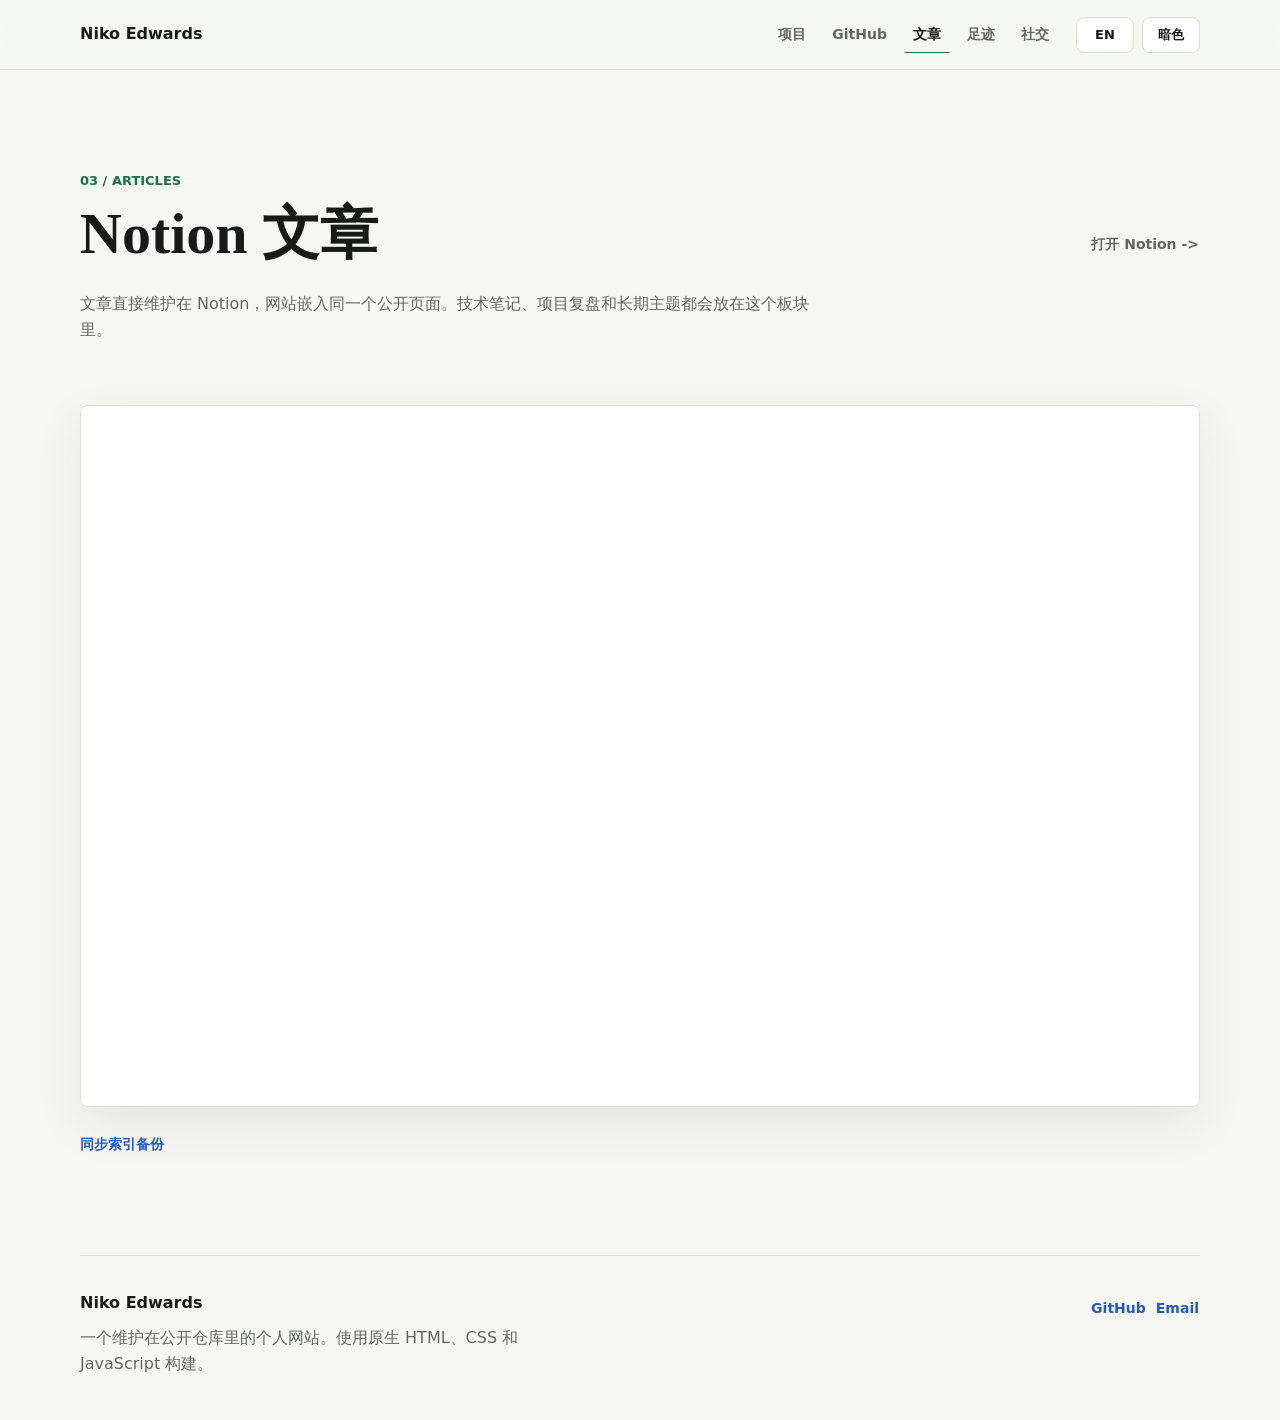
==== articles.html @ 14e61276 "Split site into routed pages" ====
<!doctype html>
<html lang="zh-CN">
  <head>
    <meta charset="utf-8" />
    <meta name="viewport" content="width=device-width, initial-scale=1" />
    <title>Articles - Niko Edwards</title>
    <meta
      name="description"
      content="Niko Edwards personal website for Vibe Coding projects, GitHub repositories, Notion articles, and places visited."
    />
    <meta property="og:title" content="Articles - Niko Edwards" />
    <meta property="og:description" content="Notion article embed by Niko Edwards." />
    <meta property="og:type" content="website" />
    <link rel="stylesheet" href="styles.css" />
    <script defer src="script.js"></script>
  </head>
  <body data-page="articles">
    <header class="site-header" aria-label="Primary">
      <div class="site-header-inner">
        <a class="brand" href="index.html">Niko Edwards</a>
        <div class="header-cluster">
          <nav class="nav-links" aria-label="Site navigation">
            <a href="projects.html" data-nav="projects" data-i18n="nav.projects">Projects</a>
            <a href="github.html" data-nav="github" data-i18n="nav.github">GitHub</a>
            <a href="articles.html" data-nav="articles" data-i18n="nav.articles">Articles</a>
            <a href="places.html" data-nav="places" data-i18n="nav.places">Places</a>
            <a href="#elsewhere" data-i18n="nav.elsewhere">Elsewhere</a>
          </nav>
          <div class="display-controls" aria-label="Display controls">
            <button id="language-toggle" class="control-button" type="button" aria-label="Switch language">
              EN
            </button>
            <button id="theme-toggle" class="control-button" type="button" aria-label="Switch theme">
              Dark
            </button>
          </div>
        </div>
      </div>
    </header>

    <main class="page-main">
      <section class="page-hero" aria-labelledby="articles-title">
        <div class="section-index" data-i18n="articles.index">03 / ARTICLES</div>
        <div class="section-head">
          <h1 id="articles-title" data-i18n="articles.title">Notion journal</h1>
          <a id="notion-link" class="text-link" href="#" target="_blank" rel="noreferrer" data-i18n="articles.open">
            Open Notion ->
          </a>
        </div>
        <p class="section-copy" data-i18n="articles.copy">
          Articles are maintained directly in Notion, and this site embeds the same public page.
        </p>
      </section>

      <section class="section" aria-label="Notion article embed">
        <div class="notion-embed-shell">
          <iframe
            id="notion-frame"
            class="notion-frame"
            title="Niko Edwards Notion articles"
            loading="lazy"
            allowfullscreen
          ></iframe>
        </div>

        <details class="article-fallback">
          <summary data-i18n="articles.fallbackTitle">Synced article index</summary>
          <div id="article-grid" class="article-grid">
            <article class="article-card loading-card" data-i18n="articles.loading">Loading articles...</article>
          </div>
        </details>
      </section>
    </main>

    <footer id="elsewhere" class="site-footer">
      <div>
        <strong>Niko Edwards</strong>
        <p data-i18n="footer.copy">
          Personal website maintained in public. Built with plain HTML, CSS, and JavaScript.
        </p>
      </div>
      <nav id="social-links" class="footer-links" aria-label="Social links"></nav>
    </footer>
  </body>
</html>
---- styles.css ----
:root {
  color-scheme: light;
  --paper: #f6f7f3;
  --paper-rgb: 246, 247, 243;
  --ink: #181a17;
  --muted: #62685f;
  --line: #d9ded3;
  --panel: #ffffff;
  --panel-soft: #eef2ea;
  --green: #1f6f4a;
  --blue: #2459c9;
  --amber: #a85a16;
  --map-water: #edf3f5;
  --map-land: #cfd8cc;
  --map-grid: #dce4e5;
  --shadow: 0 18px 50px rgba(32, 43, 30, 0.08);
}

[data-theme="dark"] {
  color-scheme: dark;
  --paper: #111511;
  --paper-rgb: 17, 21, 17;
  --ink: #f3f1e9;
  --muted: #a5ad9f;
  --line: #30382f;
  --panel: #191f19;
  --panel-soft: #202820;
  --green: #70c798;
  --blue: #8cacff;
  --amber: #e1a45a;
  --map-water: #151d20;
  --map-land: #2d3a2d;
  --map-grid: #263236;
  --shadow: 0 18px 50px rgba(0, 0, 0, 0.28);
}

* {
  box-sizing: border-box;
}

html {
  scroll-behavior: smooth;
}

body {
  margin: 0;
  background:
    linear-gradient(180deg, rgba(var(--paper-rgb), 0.72), rgba(var(--paper-rgb), 0) 340px),
    var(--paper);
  color: var(--ink);
  font-family:
    Inter, ui-sans-serif, system-ui, -apple-system, BlinkMacSystemFont, "Segoe UI", sans-serif;
  font-size: 16px;
  line-height: 1.65;
  letter-spacing: 0;
}

a,
button {
  color: inherit;
  font: inherit;
}

a {
  text-decoration: none;
}

button {
  cursor: pointer;
}

img {
  display: block;
  max-width: 100%;
}

.site-header {
  position: sticky;
  top: 0;
  z-index: 10;
  width: 100%;
  background: rgba(var(--paper-rgb), 0.9);
  border-bottom: 1px solid rgba(98, 104, 95, 0.2);
  backdrop-filter: blur(16px);
}

.site-header-inner {
  width: min(1120px, calc(100% - 40px));
  display: flex;
  align-items: center;
  justify-content: space-between;
  gap: 24px;
  margin: 0 auto;
  padding: 16px 0;
}

.brand {
  font-weight: 800;
  white-space: nowrap;
}

.header-cluster {
  display: flex;
  align-items: center;
  justify-content: flex-end;
  gap: 18px;
}

.nav-links,
.footer-links,
.display-controls {
  display: flex;
  flex-wrap: wrap;
  gap: 8px;
  justify-content: flex-end;
}

.nav-links a,
.footer-links a,
.text-link {
  min-height: 36px;
  display: inline-flex;
  align-items: center;
  border: 1px solid transparent;
  color: var(--muted);
  font-size: 14px;
  font-weight: 700;
}

.nav-links a {
  padding: 6px 8px;
}

.nav-links a:hover,
.nav-links a[aria-current="page"],
.footer-links a:hover,
.text-link:hover {
  color: var(--ink);
  border-bottom-color: var(--green);
}

.control-button {
  min-width: 58px;
  min-height: 36px;
  padding: 6px 10px;
  border: 1px solid var(--line);
  border-radius: 8px;
  background: var(--panel);
  color: var(--ink);
  font-size: 13px;
  font-weight: 800;
}

.control-button:hover {
  border-color: var(--green);
}

main {
  width: min(1120px, calc(100% - 40px));
  margin: 0 auto;
}

.page-main {
  padding-top: 64px;
}

.hero {
  min-height: calc(100vh - 68px);
  display: flex;
  flex-direction: column;
  justify-content: center;
  padding: 56px 0 48px;
}

.hero-kicker,
.section-index {
  color: var(--green);
  font-size: 13px;
  font-weight: 800;
  text-transform: uppercase;
}

h1,
h2,
h3,
p {
  margin-top: 0;
}

h1 {
  max-width: 880px;
  margin-bottom: 18px;
  font-family: Georgia, "Times New Roman", serif;
  font-size: 76px;
  line-height: 0.96;
  font-weight: 700;
  letter-spacing: 0;
}

.hero-copy {
  max-width: 720px;
  margin-bottom: 34px;
  color: color-mix(in srgb, var(--ink) 78%, var(--muted));
  font-family: Georgia, "Times New Roman", serif;
  font-size: 25px;
  line-height: 1.45;
}

.hero-meta,
.repo-summary {
  display: grid;
  grid-template-columns: repeat(4, minmax(0, 1fr));
  border-top: 1px solid var(--line);
  border-bottom: 1px solid var(--line);
}

.hero-meta div,
.repo-summary div {
  min-height: 92px;
  padding: 18px 18px 16px 0;
  border-right: 1px solid var(--line);
}

.hero-meta div:last-child,
.repo-summary div:last-child {
  border-right: 0;
}

.hero-meta span,
.repo-summary span {
  display: block;
  color: var(--muted);
  font-size: 12px;
  font-weight: 800;
  text-transform: uppercase;
}

.hero-meta strong,
.repo-summary strong {
  display: block;
  margin-top: 8px;
  color: var(--ink);
  font-size: 20px;
  line-height: 1.2;
}

.profile-strip {
  display: flex;
  align-items: center;
  gap: 16px;
  margin-top: 28px;
}

.avatar {
  width: 72px;
  height: 72px;
  border-radius: 50%;
  border: 1px solid var(--line);
  background: var(--panel);
}

.profile-copy {
  display: grid;
  gap: 2px;
  color: var(--muted);
  font-size: 15px;
}

.profile-copy a {
  color: var(--blue);
  font-weight: 800;
}

.ticker {
  position: relative;
  left: 50%;
  width: 100vw;
  margin: 0 0 86px -50vw;
  overflow: hidden;
  border-top: 1px solid var(--line);
  border-bottom: 1px solid var(--line);
  background: var(--panel-soft);
  color: color-mix(in srgb, var(--ink) 76%, var(--green));
  font-size: 13px;
  font-weight: 900;
  white-space: nowrap;
}

.ticker div {
  width: max-content;
  padding: 11px 0;
  animation: ticker 34s linear infinite;
}

@keyframes ticker {
  from {
    transform: translateX(0);
  }

  to {
    transform: translateX(-50%);
  }
}

.section {
  padding: 0 0 92px;
}

.page-hero {
  padding: 36px 0 34px;
}

.page-hero h1 {
  max-width: 760px;
  margin-bottom: 0;
  font-size: 58px;
  line-height: 1.02;
}

.section-head {
  display: flex;
  align-items: flex-end;
  justify-content: space-between;
  gap: 24px;
  margin: 12px 0 28px;
}

h2 {
  max-width: 680px;
  margin-bottom: 0;
  font-family: Georgia, "Times New Roman", serif;
  font-size: 39px;
  line-height: 1.1;
  font-weight: 700;
  letter-spacing: 0;
}

.section-copy {
  max-width: 760px;
  margin-bottom: 28px;
  color: var(--muted);
}

.route-grid {
  display: grid;
  grid-template-columns: repeat(4, minmax(0, 1fr));
  gap: 14px;
}

.route-card {
  min-height: 170px;
  display: flex;
  flex-direction: column;
  justify-content: space-between;
  padding: 20px;
  border: 1px solid var(--line);
  border-radius: 8px;
  background: var(--panel);
  box-shadow: var(--shadow);
}

.route-card span {
  color: var(--green);
  font-size: 12px;
  font-weight: 900;
  text-transform: uppercase;
}

.route-card strong {
  color: var(--ink);
  font-size: 24px;
  line-height: 1.15;
}

.route-card:hover {
  border-color: color-mix(in srgb, var(--green) 55%, var(--line));
}

.project-grid,
.repo-grid,
.article-grid {
  display: grid;
  grid-template-columns: repeat(3, minmax(0, 1fr));
  gap: 14px;
}

.project-card,
.repo-card,
.article-card {
  min-height: 250px;
  display: flex;
  flex-direction: column;
  justify-content: space-between;
  padding: 22px;
  border: 1px solid var(--line);
  border-radius: 8px;
  background: var(--panel);
  box-shadow: var(--shadow);
}

.project-card h3,
.repo-card h3,
.article-card h3 {
  margin-bottom: 12px;
  font-size: 20px;
  line-height: 1.25;
  letter-spacing: 0;
}

.project-card p,
.repo-card p,
.article-card p {
  margin-bottom: 18px;
  color: var(--muted);
}

.tag-list {
  display: flex;
  flex-wrap: wrap;
  gap: 7px;
  margin: 0 0 18px;
  padding: 0;
  list-style: none;
}

.tag-list li {
  padding: 3px 8px;
  border: 1px solid color-mix(in srgb, var(--green) 34%, var(--line));
  border-radius: 999px;
  color: color-mix(in srgb, var(--green) 72%, var(--ink));
  font-size: 12px;
  font-weight: 800;
}

.card-links {
  display: flex;
  flex-wrap: wrap;
  gap: 10px;
  margin-top: auto;
}

.card-links a {
  min-height: 34px;
  display: inline-flex;
  align-items: center;
  color: var(--blue);
  font-size: 14px;
  font-weight: 800;
}

.github-section {
  position: relative;
}

.contribution-frame {
  margin: 0 0 18px;
  padding: 18px;
  overflow: auto;
  border: 1px solid var(--line);
  border-radius: 8px;
  background: var(--panel);
  box-shadow: var(--shadow);
}

.contribution-frame img {
  min-width: 720px;
  width: 100%;
  height: auto;
}

.contribution-frame figcaption {
  margin-top: 10px;
  color: var(--muted);
  font-size: 13px;
}

.repo-summary {
  margin: 28px 0;
  grid-template-columns: repeat(3, minmax(0, 1fr));
}

.repo-summary div {
  min-height: 84px;
}

.repo-card {
  min-height: 220px;
}

.repo-meta {
  display: flex;
  flex-wrap: wrap;
  gap: 12px;
  color: var(--muted);
  font-size: 13px;
  font-weight: 800;
}

.language-dot {
  width: 9px;
  height: 9px;
  display: inline-block;
  margin-right: 6px;
  border-radius: 50%;
  background: var(--amber);
}

.loading-card {
  color: var(--muted);
}

.notion-embed-shell {
  height: min(78vh, 860px);
  min-height: 620px;
  overflow: hidden;
  border: 1px solid var(--line);
  border-radius: 8px;
  background: var(--panel);
  box-shadow: var(--shadow);
}

.notion-frame {
  width: 100%;
  height: 100%;
  display: block;
  border: 0;
  background: var(--panel);
}

.article-fallback {
  margin-top: 18px;
  color: var(--muted);
}

.article-fallback summary {
  min-height: 38px;
  display: inline-flex;
  align-items: center;
  color: var(--blue);
  font-size: 14px;
  font-weight: 800;
  cursor: pointer;
}

.article-fallback .article-grid {
  margin-top: 14px;
}

.article-card {
  min-height: 210px;
}

.article-date {
  color: var(--green);
  font-size: 13px;
  font-weight: 800;
}

.text-badge {
  min-height: 36px;
  display: inline-flex;
  align-items: center;
  color: var(--muted);
  font-size: 14px;
  font-weight: 800;
}

.visited-map {
  height: min(72vh, 720px);
  min-height: 520px;
  overflow: hidden;
  border: 1px solid var(--line);
  border-radius: 8px;
  background: var(--panel);
  box-shadow: var(--shadow);
}

.visited-map .leaflet-container,
.visited-map {
  font-family:
    Inter, ui-sans-serif, system-ui, -apple-system, BlinkMacSystemFont, "Segoe UI", sans-serif;
}

.leaflet-control-attribution {
  color: #3f4740;
  font-size: 11px;
}

[data-theme="dark"] .leaflet-control-attribution {
  color: #d4ddd0;
  background: rgba(17, 21, 17, 0.82);
}

.site-footer {
  width: min(1120px, calc(100% - 40px));
  display: flex;
  justify-content: space-between;
  gap: 36px;
  margin: 0 auto;
  padding: 34px 0 42px;
  border-top: 1px solid var(--line);
  color: var(--muted);
}

.site-footer strong {
  color: var(--ink);
}

.site-footer p {
  max-width: 520px;
  margin: 8px 0 0;
}

.footer-links {
  align-content: flex-start;
}

.footer-links a {
  color: var(--blue);
}

@media (prefers-reduced-motion: reduce) {
  html {
    scroll-behavior: auto;
  }

  .ticker div {
    animation: none;
  }
}

@media (max-width: 940px) {
  .site-header-inner {
    align-items: flex-start;
    flex-direction: column;
    gap: 10px;
  }

  .header-cluster {
    width: 100%;
    align-items: flex-start;
    justify-content: space-between;
  }
}

@media (max-width: 820px) {
  main,
  .site-header-inner,
  .site-footer {
    width: min(100% - 28px, 1120px);
  }

  .hero {
    min-height: auto;
    padding: 46px 0 40px;
  }

  h1 {
    font-size: 48px;
  }

  .hero-copy {
    font-size: 21px;
  }

  .hero-meta,
  .repo-summary {
    grid-template-columns: repeat(2, minmax(0, 1fr));
  }

  .hero-meta div:nth-child(2),
  .repo-summary div:nth-child(2) {
    border-right: 0;
  }

  .project-grid,
  .repo-grid,
  .article-grid,
  .route-grid {
    grid-template-columns: 1fr;
  }

  .section-head {
    align-items: flex-start;
    flex-direction: column;
    gap: 8px;
  }

  h2 {
    font-size: 32px;
  }

  .page-main {
    padding-top: 44px;
  }

  .page-hero h1 {
    font-size: 42px;
  }

  .notion-embed-shell {
    height: 72vh;
    min-height: 520px;
  }

  .visited-map {
    height: 64vh;
    min-height: 430px;
  }

  .site-footer {
    flex-direction: column;
  }
}

@media (max-width: 560px) {
  body {
    font-size: 15px;
  }

  .header-cluster {
    flex-direction: column;
    gap: 10px;
  }

  .nav-links,
  .display-controls {
    justify-content: flex-start;
  }

  .nav-links a {
    padding-left: 0;
    padding-right: 10px;
  }

  h1 {
    font-size: 42px;
  }

  .hero-copy {
    font-size: 19px;
  }

  .hero-meta,
  .repo-summary {
    grid-template-columns: 1fr;
  }

  .hero-meta div,
  .repo-summary div,
  .hero-meta div:nth-child(2),
  .repo-summary div:nth-child(2) {
    border-right: 0;
  }

  .profile-strip {
    align-items: flex-start;
  }

  .avatar {
    width: 58px;
    height: 58px;
  }

  .ticker {
    margin-bottom: 64px;
  }

  .section {
    padding-bottom: 72px;
  }

  .route-card {
    min-height: 132px;
  }

  .visited-map {
    height: 60vh;
    min-height: 360px;
  }
}
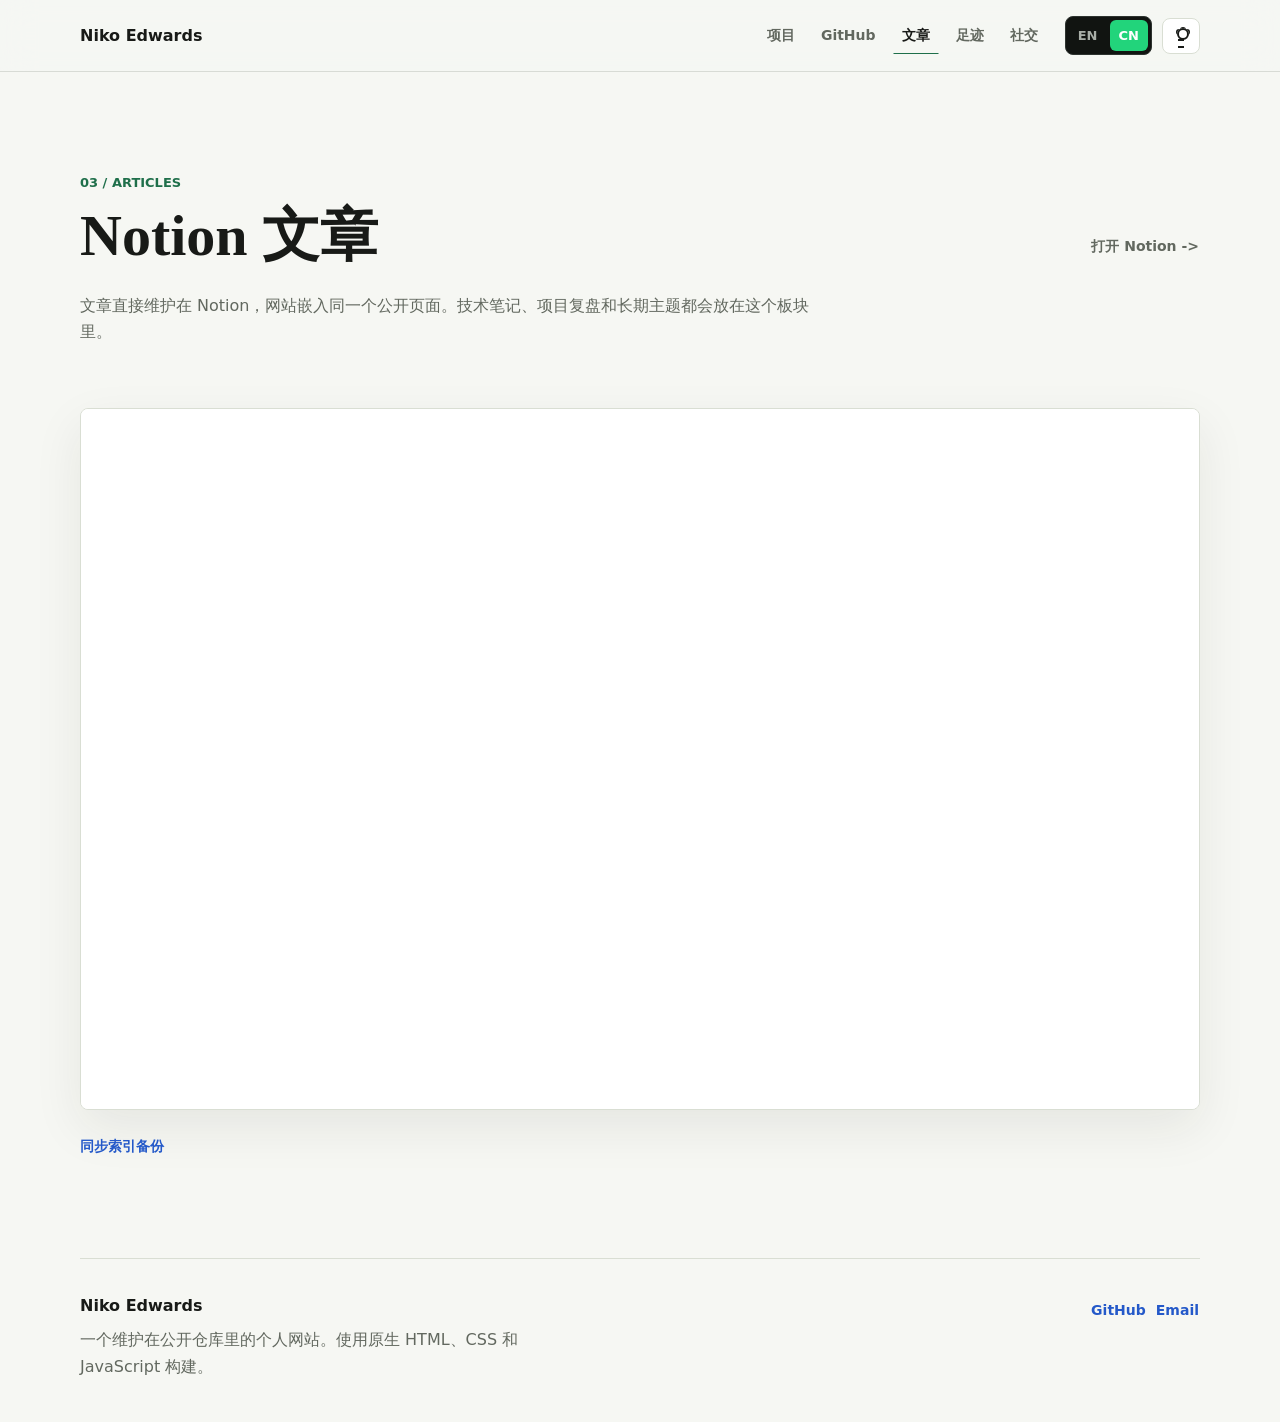
==== commit dea76416: "Restore home overview and static map" ====
--- a/articles.html
+++ b/articles.html
@@ -27,11 +27,12 @@
             <a href="#elsewhere" data-i18n="nav.elsewhere">Elsewhere</a>
           </nav>
           <div class="display-controls" aria-label="Display controls">
-            <button id="language-toggle" class="control-button" type="button" aria-label="Switch language">
-              EN
-            </button>
-            <button id="theme-toggle" class="control-button" type="button" aria-label="Switch theme">
-              Dark
+            <div class="language-switch" role="group" aria-label="Language">
+              <button class="language-option" type="button" data-locale-option="en">EN</button>
+              <button class="language-option" type="button" data-locale-option="zh">CN</button>
+            </div>
+            <button id="theme-toggle" class="icon-button" type="button" aria-label="Switch theme">
+              <span class="theme-icon" aria-hidden="true"></span>
             </button>
           </div>
         </div>
@@ -79,7 +80,7 @@
           Personal website maintained in public. Built with plain HTML, CSS, and JavaScript.
         </p>
       </div>
-      <nav id="social-links" class="footer-links" aria-label="Social links"></nav>
+      <nav id="social-links" class="footer-links" aria-label="Social links" data-social-links></nav>
     </footer>
   </body>
 </html>
--- a/styles.css
+++ b/styles.css
@@ -13,6 +13,11 @@
   --map-water: #edf3f5;
   --map-land: #cfd8cc;
   --map-grid: #dce4e5;
+  --contrib-0: #e4e9df;
+  --contrib-1: #b8e9c6;
+  --contrib-2: #76d493;
+  --contrib-3: #36aa62;
+  --contrib-4: #1f6f4a;
   --shadow: 0 18px 50px rgba(32, 43, 30, 0.08);
 }
 
@@ -31,6 +36,11 @@
   --map-water: #151d20;
   --map-land: #2d3a2d;
   --map-grid: #263236;
+  --contrib-0: #253025;
+  --contrib-1: #2f6b45;
+  --contrib-2: #3f9f63;
+  --contrib-3: #67c584;
+  --contrib-4: #a6f1b9;
   --shadow: 0 18px 50px rgba(0, 0, 0, 0.28);
 }
 
@@ -44,6 +54,7 @@
 
 body {
   margin: 0;
+  overflow-x: hidden;
   background:
     linear-gradient(180deg, rgba(var(--paper-rgb), 0.72), rgba(var(--paper-rgb), 0) 340px),
     var(--paper);
@@ -85,7 +96,7 @@
 }
 
 .site-header-inner {
-  width: min(1120px, calc(100% - 40px));
+  width: min(1120px, calc(100vw - 40px));
   display: flex;
   align-items: center;
   justify-content: space-between;
@@ -139,24 +150,104 @@
   border-bottom-color: var(--green);
 }
 
-.control-button {
-  min-width: 58px;
-  min-height: 36px;
-  padding: 6px 10px;
+.display-controls {
+  align-items: center;
+  gap: 10px;
+}
+
+.language-switch {
+  display: inline-flex;
+  align-items: center;
+  gap: 3px;
+  padding: 3px;
+  border: 1px solid #2d332f;
+  border-radius: 8px;
+  background: #111411;
+}
+
+.language-option {
+  min-width: 38px;
+  min-height: 30px;
+  padding: 5px 9px;
+  border: 0;
+  border-radius: 6px;
+  background: transparent;
+  color: #a8aea7;
+  font-size: 13px;
+  font-weight: 900;
+}
+
+.language-option.is-active {
+  background: #22d47b;
+  color: #ffffff;
+}
+
+.icon-button {
+  width: 38px;
+  height: 36px;
+  display: inline-grid;
+  place-items: center;
+  padding: 0;
   border: 1px solid var(--line);
   border-radius: 8px;
   background: var(--panel);
   color: var(--ink);
-  font-size: 13px;
-  font-weight: 800;
-}
-
-.control-button:hover {
+}
+
+.icon-button:hover {
   border-color: var(--green);
 }
 
+.theme-icon {
+  position: relative;
+  width: 18px;
+  height: 18px;
+  display: block;
+}
+
+.theme-icon::before {
+  content: "";
+  position: absolute;
+  left: 5px;
+  top: 1px;
+  width: 8px;
+  height: 8px;
+  border: 2px solid currentColor;
+  border-radius: 50%;
+  box-shadow:
+    0 -4px 0 -3px currentColor,
+    4px -2px 0 -3px currentColor,
+    -4px -2px 0 -3px currentColor;
+}
+
+.theme-icon::after {
+  content: "";
+  position: absolute;
+  left: 6px;
+  top: 12px;
+  width: 6px;
+  height: 5px;
+  border-top: 2px solid currentColor;
+  border-bottom: 2px solid currentColor;
+}
+
+[data-theme="dark"] .theme-icon::before {
+  left: 2px;
+  top: 2px;
+  width: 15px;
+  height: 15px;
+  border: 0;
+  border-radius: 50%;
+  background: currentColor;
+  box-shadow: 5px 0 0 var(--panel) inset;
+}
+
+[data-theme="dark"] .theme-icon::after {
+  display: none;
+}
+
 main {
-  width: min(1120px, calc(100% - 40px));
+  width: min(1120px, calc(100vw - 40px));
   margin: 0 auto;
 }
 
@@ -165,7 +256,7 @@
 }
 
 .hero {
-  min-height: calc(100vh - 68px);
+  min-height: min(720px, calc(86vh - 68px));
   display: flex;
   flex-direction: column;
   justify-content: center;
@@ -195,6 +286,7 @@
   line-height: 0.96;
   font-weight: 700;
   letter-spacing: 0;
+  overflow-wrap: break-word;
 }
 
 .hero-copy {
@@ -204,6 +296,7 @@
   font-family: Georgia, "Times New Roman", serif;
   font-size: 25px;
   line-height: 1.45;
+  overflow-wrap: anywhere;
 }
 
 .hero-meta,
@@ -315,6 +408,7 @@
   margin-bottom: 0;
   font-size: 58px;
   line-height: 1.02;
+  overflow-wrap: anywhere;
 }
 
 .section-head {
@@ -339,41 +433,7 @@
   max-width: 760px;
   margin-bottom: 28px;
   color: var(--muted);
-}
-
-.route-grid {
-  display: grid;
-  grid-template-columns: repeat(4, minmax(0, 1fr));
-  gap: 14px;
-}
-
-.route-card {
-  min-height: 170px;
-  display: flex;
-  flex-direction: column;
-  justify-content: space-between;
-  padding: 20px;
-  border: 1px solid var(--line);
-  border-radius: 8px;
-  background: var(--panel);
-  box-shadow: var(--shadow);
-}
-
-.route-card span {
-  color: var(--green);
-  font-size: 12px;
-  font-weight: 900;
-  text-transform: uppercase;
-}
-
-.route-card strong {
-  color: var(--ink);
-  font-size: 24px;
-  line-height: 1.15;
-}
-
-.route-card:hover {
-  border-color: color-mix(in srgb, var(--green) 55%, var(--line));
+  overflow-wrap: anywhere;
 }
 
 .project-grid,
@@ -454,24 +514,150 @@
 
 .contribution-frame {
   margin: 0 0 18px;
-  padding: 18px;
-  overflow: auto;
+  padding: 22px;
+  overflow: hidden;
   border: 1px solid var(--line);
   border-radius: 8px;
   background: var(--panel);
   box-shadow: var(--shadow);
 }
 
-.contribution-frame img {
-  min-width: 720px;
+.contribution-top {
+  display: flex;
+  align-items: flex-start;
+  justify-content: space-between;
+  gap: 18px;
+  margin-bottom: 18px;
+}
+
+.contribution-stat {
+  display: grid;
+  gap: 2px;
+}
+
+.contribution-stat strong {
+  color: var(--ink);
+  font-family: Georgia, "Times New Roman", serif;
+  font-size: 26px;
+  line-height: 1.1;
+}
+
+.contribution-stat span,
+.contribution-legend {
+  color: var(--muted);
+  font-size: 13px;
+  font-weight: 800;
+}
+
+.contribution-legend {
+  min-height: 28px;
+  display: inline-flex;
+  align-items: center;
+  gap: 6px;
+  white-space: nowrap;
+}
+
+.contribution-legend-cell,
+.contribution-cell {
+  width: 11px;
+  height: 11px;
+  display: block;
+  border: 1px solid color-mix(in srgb, var(--line) 74%, transparent);
+  border-radius: 2px;
+  background: var(--contrib-0);
+}
+
+.contribution-scroll {
   width: 100%;
-  height: auto;
+  overflow-x: auto;
+  overflow-y: hidden;
+  padding-bottom: 6px;
+}
+
+.contribution-chart {
+  --cell: 11px;
+  --gap: 4px;
+  width: max-content;
+  min-width: 100%;
+}
+
+.contribution-months {
+  width: max-content;
+  display: grid;
+  grid-template-columns: repeat(var(--weeks), var(--cell));
+  column-gap: var(--gap);
+  margin-left: 45px;
+  margin-bottom: 8px;
+  color: var(--muted);
+  font-size: 12px;
+}
+
+.contribution-months span {
+  min-width: 0;
+  overflow: hidden;
+  white-space: nowrap;
+}
+
+.contribution-body {
+  display: grid;
+  grid-template-columns: 35px max-content;
+  gap: 10px;
+  align-items: start;
+}
+
+.contribution-weekdays,
+.contribution-grid {
+  display: grid;
+  grid-template-rows: repeat(7, var(--cell));
+  row-gap: var(--gap);
+}
+
+.contribution-weekdays {
+  color: var(--muted);
+  font-size: 12px;
+  line-height: 11px;
+}
+
+.contribution-grid {
+  grid-template-columns: repeat(var(--weeks), var(--cell));
+  column-gap: var(--gap);
+}
+
+.contribution-cell[data-level="0"],
+.contribution-legend-cell[data-level="0"] {
+  background: var(--contrib-0);
+}
+
+.contribution-cell[data-level="1"],
+.contribution-legend-cell[data-level="1"] {
+  background: var(--contrib-1);
+}
+
+.contribution-cell[data-level="2"],
+.contribution-legend-cell[data-level="2"] {
+  background: var(--contrib-2);
+}
+
+.contribution-cell[data-level="3"],
+.contribution-legend-cell[data-level="3"] {
+  background: var(--contrib-3);
+}
+
+.contribution-cell[data-level="4"],
+.contribution-legend-cell[data-level="4"] {
+  background: var(--contrib-4);
+}
+
+.contribution-empty {
+  margin: 0;
+  color: var(--muted);
 }
 
 .contribution-frame figcaption {
-  margin-top: 10px;
+  margin-top: 14px;
   color: var(--muted);
   font-size: 13px;
+  overflow-wrap: anywhere;
 }
 
 .repo-summary {
@@ -566,33 +752,182 @@
 }
 
 .visited-map {
-  height: min(72vh, 720px);
+  height: min(70vh, 660px);
   min-height: 520px;
   overflow: hidden;
-  border: 1px solid var(--line);
+  border: 1px solid #2b302d;
   border-radius: 8px;
-  background: var(--panel);
+  background:
+    linear-gradient(180deg, rgba(255, 255, 255, 0.03), rgba(255, 255, 255, 0)),
+    #101311;
   box-shadow: var(--shadow);
 }
 
-.visited-map .leaflet-container,
-.visited-map {
-  font-family:
-    Inter, ui-sans-serif, system-ui, -apple-system, BlinkMacSystemFont, "Segoe UI", sans-serif;
-}
-
-.leaflet-control-attribution {
-  color: #3f4740;
+.visited-map-preview {
+  height: 420px;
+  min-height: 420px;
+}
+
+.map-viewport {
+  position: relative;
+  width: 100%;
+  height: 100%;
+  overflow: hidden;
+  background:
+    linear-gradient(rgba(255, 255, 255, 0.035) 1px, transparent 1px),
+    linear-gradient(90deg, rgba(255, 255, 255, 0.035) 1px, transparent 1px),
+    #101311;
+  background-size: 100% 18%, 12.5% 100%, auto;
+}
+
+.map-viewport::before {
+  content: "";
+  position: absolute;
+  inset: 26px;
+  border: 1px solid rgba(255, 255, 255, 0.08);
+  border-radius: 8px;
+  pointer-events: none;
+}
+
+.map-viewport::after {
+  content: "NIKO EDWARDS / VISITED PLACES";
+  position: absolute;
+  left: 30px;
+  bottom: 22px;
+  color: rgba(236, 241, 232, 0.58);
   font-size: 11px;
-}
-
-[data-theme="dark"] .leaflet-control-attribution {
-  color: #d4ddd0;
-  background: rgba(17, 21, 17, 0.82);
+  font-weight: 900;
+  letter-spacing: 0;
+}
+
+.map-grid-lines {
+  position: absolute;
+  inset: 0;
+  background:
+    linear-gradient(90deg, transparent 49.8%, rgba(255, 255, 255, 0.08) 50%, transparent 50.2%),
+    linear-gradient(transparent 49.8%, rgba(255, 255, 255, 0.08) 50%, transparent 50.2%);
+  pointer-events: none;
+}
+
+.map-land {
+  position: absolute;
+  display: block;
+  background: #3c433f;
+  border: 1px solid rgba(213, 221, 211, 0.08);
+  box-shadow: inset 0 1px 0 rgba(255, 255, 255, 0.06);
+  opacity: 0.95;
+}
+
+.greenland {
+  left: 28%;
+  top: 12%;
+  width: 12%;
+  height: 8%;
+  border-radius: 48% 52% 46% 54%;
+  transform: rotate(-10deg);
+}
+
+.north-america {
+  left: 8%;
+  top: 24%;
+  width: 26%;
+  height: 28%;
+  border-radius: 58% 34% 50% 42%;
+  clip-path: polygon(8% 36%, 22% 12%, 54% 2%, 88% 18%, 94% 48%, 70% 72%, 48% 68%, 36% 98%, 16% 78%);
+}
+
+.south-america {
+  left: 30%;
+  top: 53%;
+  width: 11%;
+  height: 29%;
+  border-radius: 55% 38% 58% 42%;
+  clip-path: polygon(32% 0, 70% 10%, 86% 35%, 62% 55%, 55% 100%, 24% 86%, 10% 42%);
+}
+
+.europe {
+  left: 47%;
+  top: 27%;
+  width: 13%;
+  height: 15%;
+  border-radius: 44% 56% 42% 58%;
+  clip-path: polygon(8% 42%, 30% 12%, 76% 4%, 98% 36%, 72% 68%, 34% 82%);
+}
+
+.africa {
+  left: 49%;
+  top: 42%;
+  width: 16%;
+  height: 31%;
+  border-radius: 52% 42% 58% 48%;
+  clip-path: polygon(36% 0, 78% 14%, 94% 46%, 62% 100%, 22% 82%, 8% 36%);
+}
+
+.asia {
+  left: 58%;
+  top: 25%;
+  width: 31%;
+  height: 34%;
+  border-radius: 42% 52% 44% 54%;
+  clip-path: polygon(4% 32%, 18% 8%, 52% 2%, 84% 16%, 98% 40%, 78% 62%, 62% 90%, 36% 70%, 10% 74%);
+}
+
+.australia {
+  left: 79%;
+  top: 62%;
+  width: 13%;
+  height: 12%;
+  border-radius: 52% 42% 48% 56%;
+  transform: rotate(6deg);
+}
+
+.antarctica {
+  left: 16%;
+  top: 86%;
+  width: 68%;
+  height: 7%;
+  border-radius: 55% 45% 40% 60%;
+  opacity: 0.55;
+}
+
+.map-pin {
+  position: absolute;
+  z-index: 2;
+  display: inline-flex;
+  align-items: center;
+  gap: 8px;
+  color: #e8f5eb;
+  font-size: 12px;
+  font-weight: 900;
+  transform: translate(-8px, -8px);
+  white-space: nowrap;
+}
+
+.map-pin::before {
+  content: "";
+  width: 12px;
+  height: 12px;
+  display: block;
+  border: 2px solid #e8f5eb;
+  border-radius: 50%;
+  background: #22d47b;
+  box-shadow: 0 0 0 5px rgba(34, 212, 123, 0.16);
+}
+
+.map-pin span {
+  padding: 3px 7px;
+  border: 1px solid rgba(232, 245, 235, 0.16);
+  border-radius: 999px;
+  background: rgba(16, 19, 17, 0.78);
+}
+
+.hong-kong {
+  left: 74%;
+  top: 45%;
 }
 
 .site-footer {
-  width: min(1120px, calc(100% - 40px));
+  width: min(1120px, calc(100vw - 40px));
   display: flex;
   justify-content: space-between;
   gap: 36px;
@@ -647,7 +982,7 @@
   main,
   .site-header-inner,
   .site-footer {
-    width: min(100% - 28px, 1120px);
+    width: calc(100vw - 28px);
   }
 
   .hero {
@@ -675,8 +1010,7 @@
 
   .project-grid,
   .repo-grid,
-  .article-grid,
-  .route-grid {
+  .article-grid {
     grid-template-columns: 1fr;
   }
 
@@ -695,7 +1029,9 @@
   }
 
   .page-hero h1 {
-    font-size: 42px;
+    font-size: 38px;
+    line-height: 1.08;
+    word-break: break-all;
   }
 
   .notion-embed-shell {
@@ -703,6 +1039,10 @@
     min-height: 520px;
   }
 
+  .contribution-top {
+    flex-direction: column;
+  }
+
   .visited-map {
     height: 64vh;
     min-height: 430px;
@@ -734,11 +1074,12 @@
   }
 
   h1 {
-    font-size: 42px;
+    font-size: 38px;
   }
 
   .hero-copy {
     font-size: 19px;
+    word-break: break-all;
   }
 
   .hero-meta,
@@ -770,10 +1111,6 @@
     padding-bottom: 72px;
   }
 
-  .route-card {
-    min-height: 132px;
-  }
-
   .visited-map {
     height: 60vh;
     min-height: 360px;
